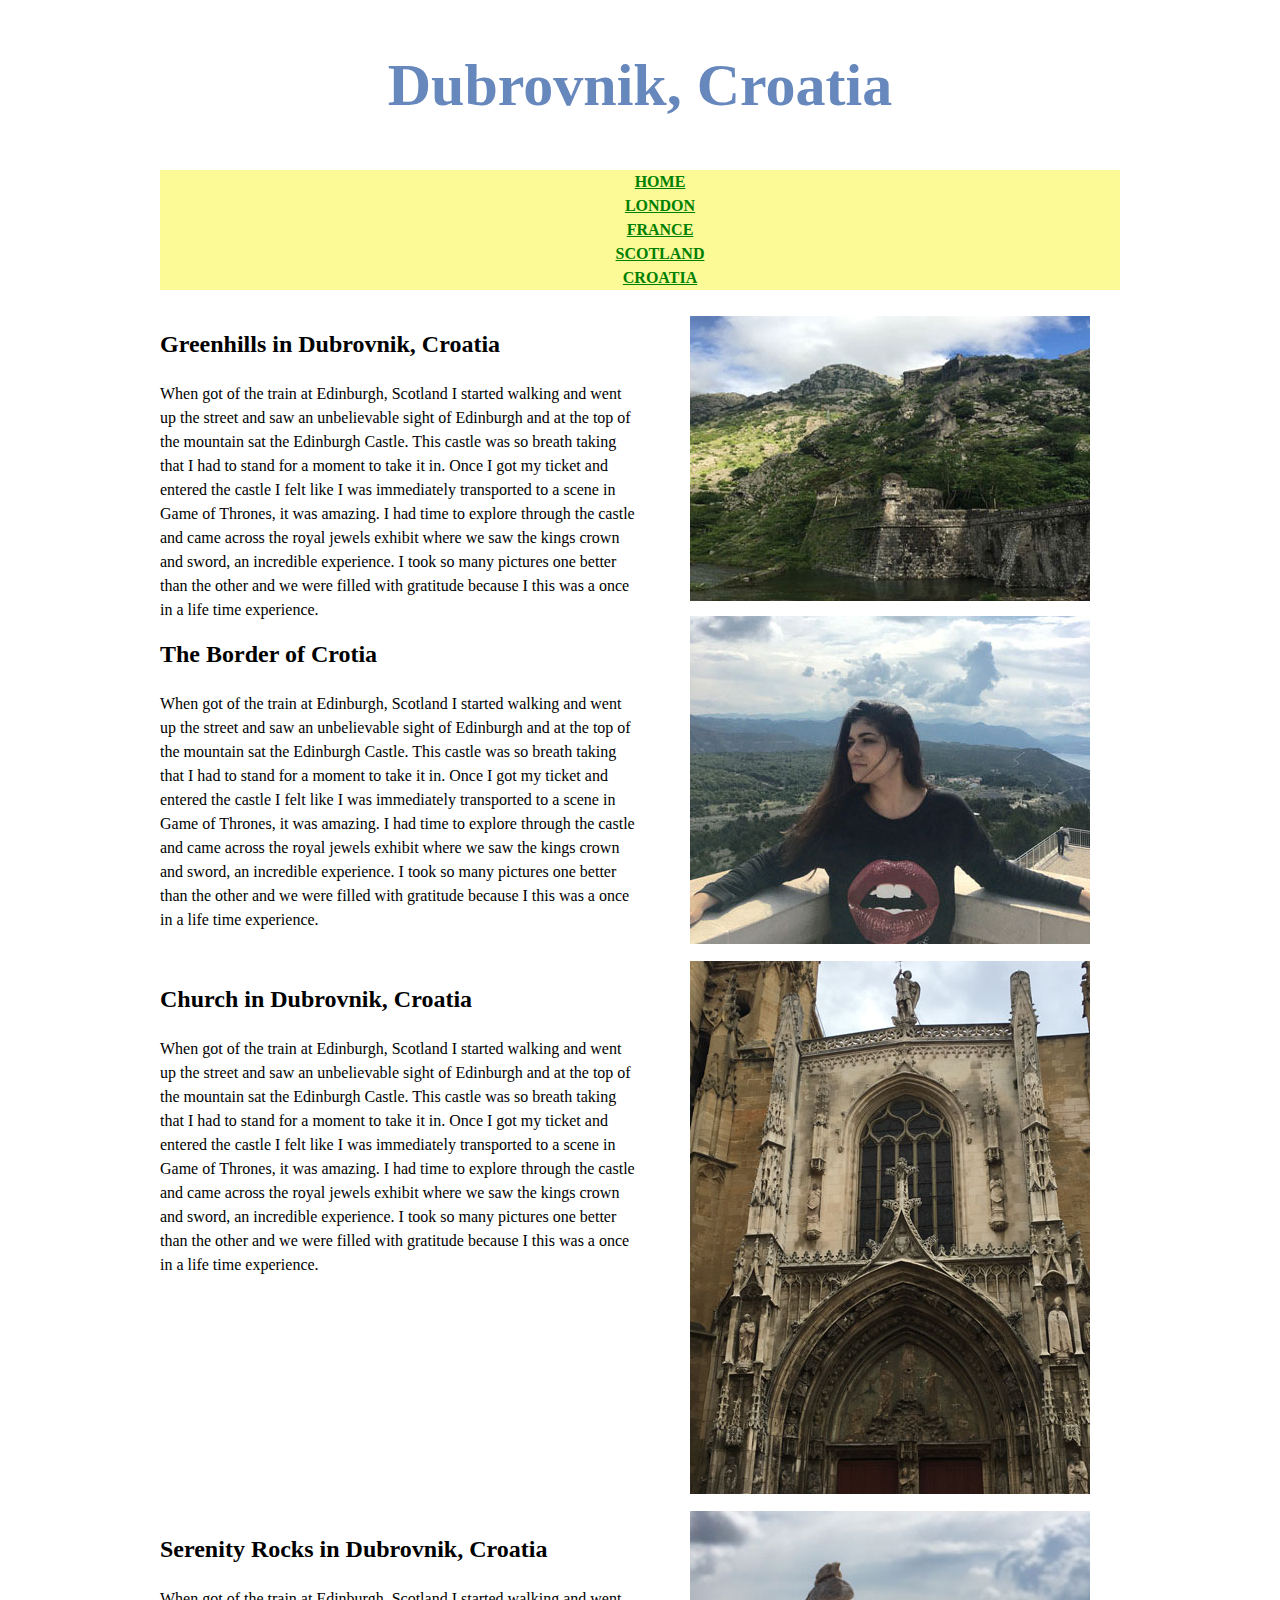
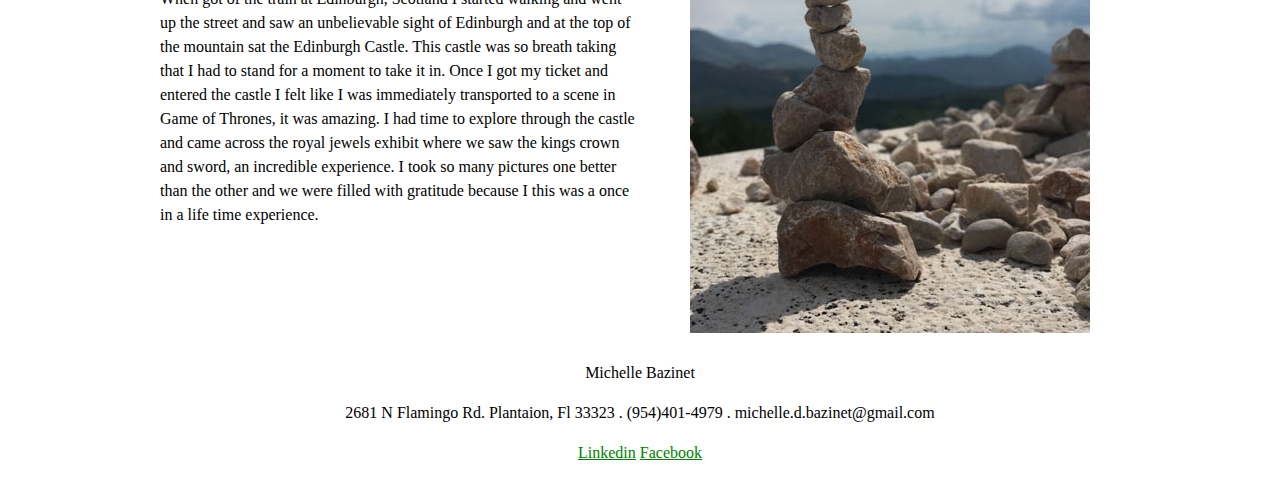
==== croatia.html @ e24077e3 "Final Project" ====
<!DOCTYPE html>

<html lang="en">

  <head>
    <meta charset="UTF-8" />
    <title>M's Travels'</title>
    <link href="style.css" rel="stylesheet" />
  </head>

  <body>

    <div id="wrapper">

    <header>
    <h1>Dubrovnik, Croatia</h1>
    </header>

    <nav>
      <ul>
        <li><a href="travel.html">Home</a></li>
        <li><a href="london.html">London</a></li>
        <li><a href="france.html">France</a></li>
        <li><a href="scotland.html">Scotland</a></li>
        <li><a href="croatia.html">Croatia</a></li>
      </ul>
    </nav>

    <main>

     <section id="hills"><h2>Greenhills in Dubrovnik, Croatia</h2>

       <p>
         When got of the train at Edinburgh, Scotland I started walking and went up the street and saw an unbelievable sight of Edinburgh and at the top of the mountain sat the Edinburgh Castle. This castle was so breath taking that I had to stand for a moment to take it in. Once I got my ticket and entered the castle I felt like I was immediately transported to a scene in Game of Thrones, it was amazing. I had time to explore through the castle and came across the royal jewels exhibit where we saw the kings crown and sword, an incredible experience. I took so many pictures one better than the other and we were filled with gratitude because I this was a once in a life time experience.
       </p>
      </section>

      <section id="greenhillsphoto">
       <img src="greenhills.jpg" alt="Greenhills in Dubrovnik, Croatia" />

     </section>

     <section id="borderofcrotia"><h2>The Border of Crotia</h2>

       <p>
        When got of the train at Edinburgh, Scotland I started walking and went up the street and saw an unbelievable sight of Edinburgh and at the top of the mountain sat the Edinburgh Castle. This castle was so breath taking that I had to stand for a moment to take it in. Once I got my ticket and entered the castle I felt like I was immediately transported to a scene in Game of Thrones, it was amazing. I had time to explore through the castle and came across the royal jewels exhibit where we saw the kings crown and sword, an incredible experience. I took so many pictures one better than the other and we were filled with gratitude because I this was a once in a life time experience.
       </p>
       </section>

     <section id="borderofcrotiaphoto">
       <img src="borderofcrotia.jpg" alt="The Border of Crotia" />

     </section>

     <section id="church"><h2>Church in Dubrovnik, Croatia</h2>

       <p>
         When got of the train at Edinburgh, Scotland I started walking and went up the street and saw an unbelievable sight of Edinburgh and at the top of the mountain sat the Edinburgh Castle. This castle was so breath taking that I had to stand for a moment to take it in. Once I got my ticket and entered the castle I felt like I was immediately transported to a scene in Game of Thrones, it was amazing. I had time to explore through the castle and came across the royal jewels exhibit where we saw the kings crown and sword, an incredible experience. I took so many pictures one better than the other and we were filled with gratitude because I this was a once in a life time experience.
       </p>
      </section>

    <section id="churchphoto">
       <img src="church.jpg" alt="Church in Dubrovnik, Croatia" />

     </section>

     <section id="rocks"><h2>Serenity Rocks in Dubrovnik, Croatia</h2>

       <p>
         When got of the train at Edinburgh, Scotland I started walking and went up the street and saw an unbelievable sight of Edinburgh and at the top of the mountain sat the Edinburgh Castle. This castle was so breath taking that I had to stand for a moment to take it in. Once I got my ticket and entered the castle I felt like I was immediately transported to a scene in Game of Thrones, it was amazing. I had time to explore through the castle and came across the royal jewels exhibit where we saw the kings crown and sword, an incredible experience. I took so many pictures one better than the other and we were filled with gratitude because I this was a once in a life time experience.
       </p>
      </section>

      <section id="rocksphoto">

       <img src="rocks.jpg" alt="Serenity Rocks in Dubrovnik, Croatia" />

     </section>

  </main>

  <footer>

     <p>
       Michelle Bazinet
     </p>

     <p>
       2681 N Flamingo Rd. Plantaion, Fl 33323 . (954)401-4979 . michelle.d.bazinet@gmail.com
     </p>


    <article>

      <a href="https://www.linkedin.com"> Linkedin</a>
      <a href="https://www.facebook.com/michelle.bazinet"> Facebook</a>

   </article>


    </footer>

 </div>

</body>

</html>
---- style.css ----
@import
"@import url("https://fonts.googleapis.com/css?family=Cairo|Great+Vibes|IM+Fell+Great+Primer+SC")";

header{
  font-family: "Great Vibes", cursive;
}

nav{
  font-family: 'IM Fell Great Primer SC', serif;
}

h1{
  font-family: "Great Vibes", cursive;
}

body{
  font-family: "Cairo", sans-serif;
}

body {
  font: 16px/1.5 serif;
}

#wrapper {
  width:960px;
  margin: 0 auto;
}

header {
  font-size: 30px;
  text-align: center;
  color: rgb(103, 136, 188);
  padding-top: 0;
  border: 0;
}

a:link {
 color:green;
}

a:visited {
 color:rgb(103, 136, 188);
}

a:hover {
 color:black;
}

a:active {
 color:pink;
}

nav ul{
  overflow: hidden;
  background-color: rgb(252, 249, 151);
  text-align: center;
}

 nav li{
  float:inherit;
  display: block;
  padding: 14px, 16px;
  list-style-type: none;
  font-weight: bold;
  text-transform: uppercase;
}

main{
  display: grid;
  grid-template-columns: repeat(2,2fr);
  grid-template-rows: 300px;
  grid-row-gap: 10px;
  grid-template-areas: "paris scotland"
                       "london croatia"
                       "essentials adventuers"
}

footer{
  background-color: none;
  text-align: center;
  padding: 5px;
}

footer li{
  list-style-type: none;
  font-weight: bold;
}

#paris{
  padding-right: 50px;
  padding-left: 50px;

}

#london{
  padding-top:300px;
  padding-left: 50px;
}

#croatia{
  padding-top: 300px;
}

#scotland{
  padding-top: 0px;
}

#essentials{
  background-color: rgb(239, 236, 143);
  text-align: center;
  padding: 10px;
}

#adventuers{
  background-color: rgb(239, 236, 143);
  text-align:center;
  padding: 10px;
}


#camdenphoto{
  padding-top: 10px;
  padding-left: 50px;
}

#londoneyephoto{
  padding-top: 40px;
  padding-left: 50px;
}

#stonehengephoto{
  padding-top: 10px;
  padding-left: 50px;
}

#theatrephoto{
  padding-top: 10px;
  padding-left: 50px;
}

#marcellephoto{
  padding-top: 10px;
  padding-left: 50px;
}

#louvrephoto{
  padding-top: 40px;
  padding-left: 50px;
}

#disneyphoto{
  padding-top: 10px;
  padding-left: 50px;
}

#monalisaphoto{
  padding-left: 50px;
}

#castlephoto{
  padding-top: 10px;
  padding-left: 50px;
}

#scotlandfoodphoto{
  padding-top: 40px;
  padding-left: 50px;
}

#scotlandstreetphoto{
  padding-top: 10px;
  padding-left: 50px;
}

#edinburghview{
  padding-left: 50px;
}

#greenhillsphoto{
  padding-top: 10px;
  padding-left: 50px;
}

#borderofcrotiaphoto{
  padding-left: 50px;
}

#churchphoto{
  padding-left: 50px;
}

#rocksphoto{
  padding-left: 50px;
}

/*hover effect*/

.a {
  height: 300px;
  overflow: hidden;
}

a img {
  transition: transform .5s ease;
}

.img-hover-zoom:hover img {
  transform: scale(1.5);
}
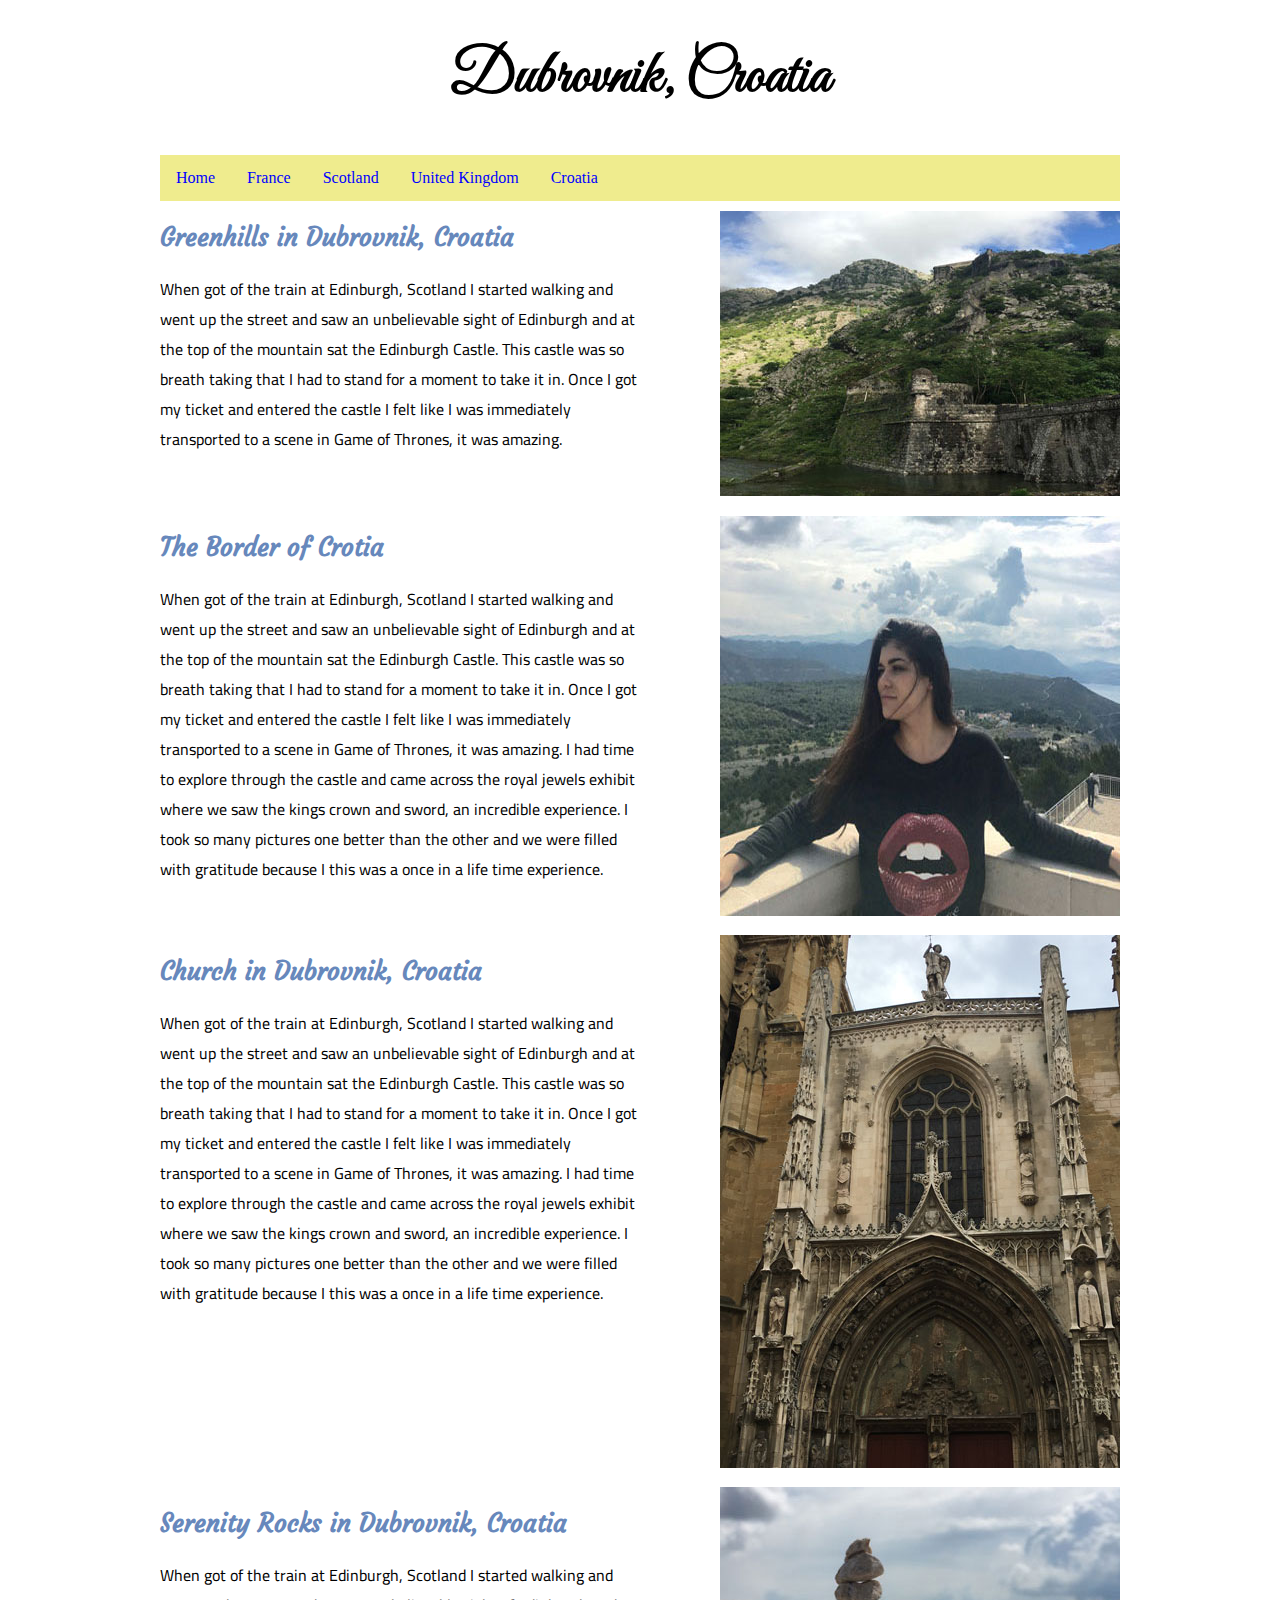
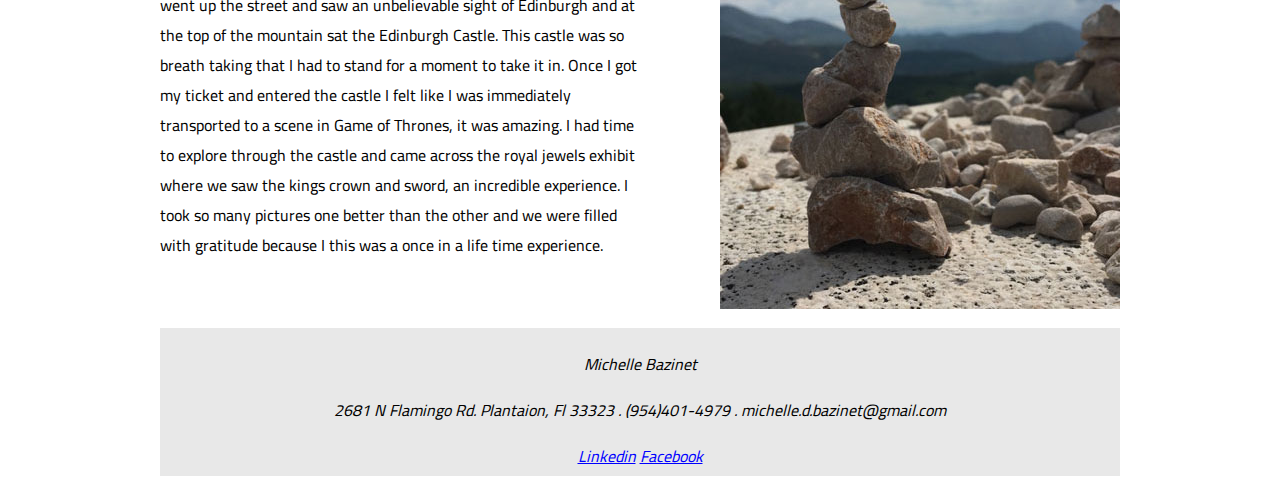
==== commit 06983d83: "Final Project" ====
--- a/croatia.html
+++ b/croatia.html
@@ -18,10 +18,10 @@
 
     <nav>
       <ul>
-        <li><a href="travel.html">Home</a></li>
-        <li><a href="london.html">London</a></li>
+        <li><a href="index.html">Home</a></li>
         <li><a href="france.html">France</a></li>
         <li><a href="scotland.html">Scotland</a></li>
+        <li><a href="london.html">United Kingdom</a></li>
         <li><a href="croatia.html">Croatia</a></li>
       </ul>
     </nav>
@@ -31,7 +31,7 @@
      <section id="hills"><h2>Greenhills in Dubrovnik, Croatia</h2>
 
        <p>
-         When got of the train at Edinburgh, Scotland I started walking and went up the street and saw an unbelievable sight of Edinburgh and at the top of the mountain sat the Edinburgh Castle. This castle was so breath taking that I had to stand for a moment to take it in. Once I got my ticket and entered the castle I felt like I was immediately transported to a scene in Game of Thrones, it was amazing. I had time to explore through the castle and came across the royal jewels exhibit where we saw the kings crown and sword, an incredible experience. I took so many pictures one better than the other and we were filled with gratitude because I this was a once in a life time experience.
+         When got of the train at Edinburgh, Scotland I started walking and went up the street and saw an unbelievable sight of Edinburgh and at the top of the mountain sat the Edinburgh Castle. This castle was so breath taking that I had to stand for a moment to take it in. Once I got my ticket and entered the castle I felt like I was immediately transported to a scene in Game of Thrones, it was amazing.
        </p>
       </section>
 
--- a/style.css
+++ b/style.css
@@ -1,24 +1,28 @@
-@import
-"@import url("https://fonts.googleapis.com/css?family=Cairo|Great+Vibes|IM+Fell+Great+Primer+SC")";
+@import url("https://fonts.googleapis.com/css?family=Cairo|Great+Vibes|IM+Fell+Great+Primer+SC|Courgette");
 
 header{
   font-family: "Great Vibes", cursive;
+  font-size: 30px;
+  text-align: center;
+  color: black;
+  padding-top: 0;
+  border: 0;
 }
 
 nav{
-  font-family: 'IM Fell Great Primer SC', serif;
-}
-
-h1{
-  font-family: "Great Vibes", cursive;
-}
-
-body{
-  font-family: "Cairo", sans-serif;
+  font-size: 16px;
+  font-family: "IM Fell Great Primer SC", serif;
+}
+
+h2{
+  font-size: 25px;
+  font-family: "Courgette", cursive;
+  color: rgb(103, 136, 188);
 }
 
 body {
-  font: 16px/1.5 serif;
+  font-size: 16px;
+  font-family: "cairo", sans-serif;
 }
 
 #wrapper {
@@ -26,16 +30,8 @@
   margin: 0 auto;
 }
 
-header {
-  font-size: 30px;
-  text-align: center;
-  color: rgb(103, 136, 188);
-  padding-top: 0;
-  border: 0;
-}
-
 a:link {
- color:green;
+ color:blue;
 }
 
 a:visited {
@@ -43,27 +39,37 @@
 }
 
 a:hover {
+ color:grey;
+}
+
+a:active {
  color:black;
 }
 
-a:active {
- color:pink;
-}
-
-nav ul{
+nav ul {
+  list-style-type: none;
+  margin: 0;
+  padding: 0;
   overflow: hidden;
-  background-color: rgb(252, 249, 151);
+  background-color: rgb(239, 236, 142);
+}
+
+nav li {
+  float: left;
+}
+
+nav li a {
+  display: block;
+  color: white;
   text-align: center;
-}
-
- nav li{
-  float:inherit;
-  display: block;
-  padding: 14px, 16px;
-  list-style-type: none;
-  font-weight: bold;
-  text-transform: uppercase;
-}
+  padding: 14px 16px;
+  text-decoration: none;
+}
+
+nav li a:hover {
+  background-color: white;
+}
+
 
 main{
   display: grid;
@@ -76,134 +82,202 @@
 }
 
 footer{
-  background-color: none;
+  background-color:rgb(232,232,232);
   text-align: center;
   padding: 5px;
-}
-
-footer li{
-  list-style-type: none;
-  font-weight: bold;
+  font-style:italic;
 }
 
 #paris{
-  padding-right: 50px;
-  padding-left: 50px;
-
+  padding-right: 10px;
 }
 
 #london{
   padding-top:300px;
-  padding-left: 50px;
+  padding-bottom: 250px;
 }
 
 #croatia{
   padding-top: 300px;
+  padding-left: 80px;
+  padding-bottom: 250px;
 }
 
 #scotland{
-  padding-top: 0px;
+  padding-left: 80px;
 }
 
 #essentials{
   background-color: rgb(239, 236, 143);
-  text-align: center;
-  padding: 10px;
+  text-align: left;
+  padding-left: 20px;
+}
+
+#essentials ul{
+  list-style-type: square;
 }
 
 #adventuers{
   background-color: rgb(239, 236, 143);
-  text-align:center;
+  text-align:left;
   padding: 10px;
+  padding-left: 20px;
+}
+
+#adventuers ul{
+  list-style-type: square;
 }
 
 
 #camdenphoto{
   padding-top: 10px;
-  padding-left: 50px;
+  padding-left: 80px;
 }
 
 #londoneyephoto{
-  padding-top: 40px;
-  padding-left: 50px;
+  padding-top: 35px;
+  padding-left: 80px;
 }
 
 #stonehengephoto{
-  padding-top: 10px;
-  padding-left: 50px;
+  padding-left: 80px;
+  padding-bottom: 10px;
 }
 
 #theatrephoto{
   padding-top: 10px;
-  padding-left: 50px;
+  padding-left: 80px;
+  padding-bottom: 20px;
 }
 
 #marcellephoto{
-  padding-top: 10px;
-  padding-left: 50px;
+  padding-top: 30px;
+  padding-left: 80px;
 }
 
 #louvrephoto{
-  padding-top: 40px;
-  padding-left: 50px;
+  padding-top: 70px;
+  padding-left: 80px;
 }
 
 #disneyphoto{
-  padding-top: 10px;
-  padding-left: 50px;
+  padding-left: 80px;
+  padding-bottom: 20px;
 }
 
 #monalisaphoto{
-  padding-left: 50px;
+  padding-left: 80px;
+  padding-bottom: 50px;
+  padding-top: 20px;
 }
 
 #castlephoto{
   padding-top: 10px;
-  padding-left: 50px;
+  padding-left: 80px;
 }
 
 #scotlandfoodphoto{
-  padding-top: 40px;
-  padding-left: 50px;
+  padding-top: 30px;
+  padding-left: 80px;
 }
 
 #scotlandstreetphoto{
   padding-top: 10px;
-  padding-left: 50px;
-}
-
-#edinburghview{
-  padding-left: 50px;
+  padding-left: 80px;
+}
+
+#edinburghviewphoto{
+  padding-left: 80px;
+  padding-top: 10px;
 }
 
 #greenhillsphoto{
   padding-top: 10px;
-  padding-left: 50px;
+  padding-left: 80px;
 }
 
 #borderofcrotiaphoto{
-  padding-left: 50px;
+  padding-left: 80px;
+  padding-top: 5px;
 }
 
 #churchphoto{
-  padding-left: 50px;
+  padding-left: 80px;
 }
 
 #rocksphoto{
-  padding-left: 50px;
-}
-
-/*hover effect*/
-
-.a {
-  height: 300px;
-  overflow: hidden;
-}
-
-a img {
-  transition: transform .5s ease;
-}
-
-.img-hover-zoom:hover img {
-  transform: scale(1.5);
-}
+  padding-left: 80px;
+  padding-bottom: 10px;
+}
+
+#paris{
+        border: 1px solid none;
+        width: 300px;
+        height: 200px;
+        display: inline-block;
+        background: url("img/flynn.jpg") no-repeat;
+        margin-right: 1em;
+        transform: scale(1);
+        position: relative;
+        transition: all 1s ease-in;
+      }
+
+#paris:hover {
+        transform: scale(1.1);
+        z-index: 10;
+        transition: all 1s ease-in;
+}
+
+#scotland{
+        border: 1px solid none;
+        width: 300px;
+        height: 200px;
+        display: inline-block;
+        background: url("img/flynn.jpg") no-repeat;
+        margin-right: 1em;
+        transform: scale(1);
+        position: relative;
+        transition: all 1s ease-in;
+      }
+
+#scotland:hover {
+        transform: scale(1.1);
+        z-index: 10;
+        transition: all 1s ease-in;
+}
+
+#croatia{
+        border: 1px solid none;
+        width: 300px;
+        height: 200px;
+        display: inline-block;
+        background: url("img/flynn.jpg") no-repeat;
+        margin-right: 1em;
+        transform: scale(1);
+        position: relative;
+        transition: all 1s ease-in;
+      }
+
+#croatia:hover {
+        transform: scale(1.1);
+        z-index: 10;
+        transition: all 1s ease-in;
+}
+
+#london{
+        border: 1px solid none;
+        width: 300px;
+        height: 200px;
+        display: inline-block;
+        background: url("img/flynn.jpg") no-repeat;
+        margin-right: 1em;
+        transform: scale(1);
+        position: relative;
+        transition: all 1s ease-in;
+      }
+
+#london:hover {
+        transform: scale(1.1);
+        z-index: 10;
+        transition: all 1s ease-in;
+}
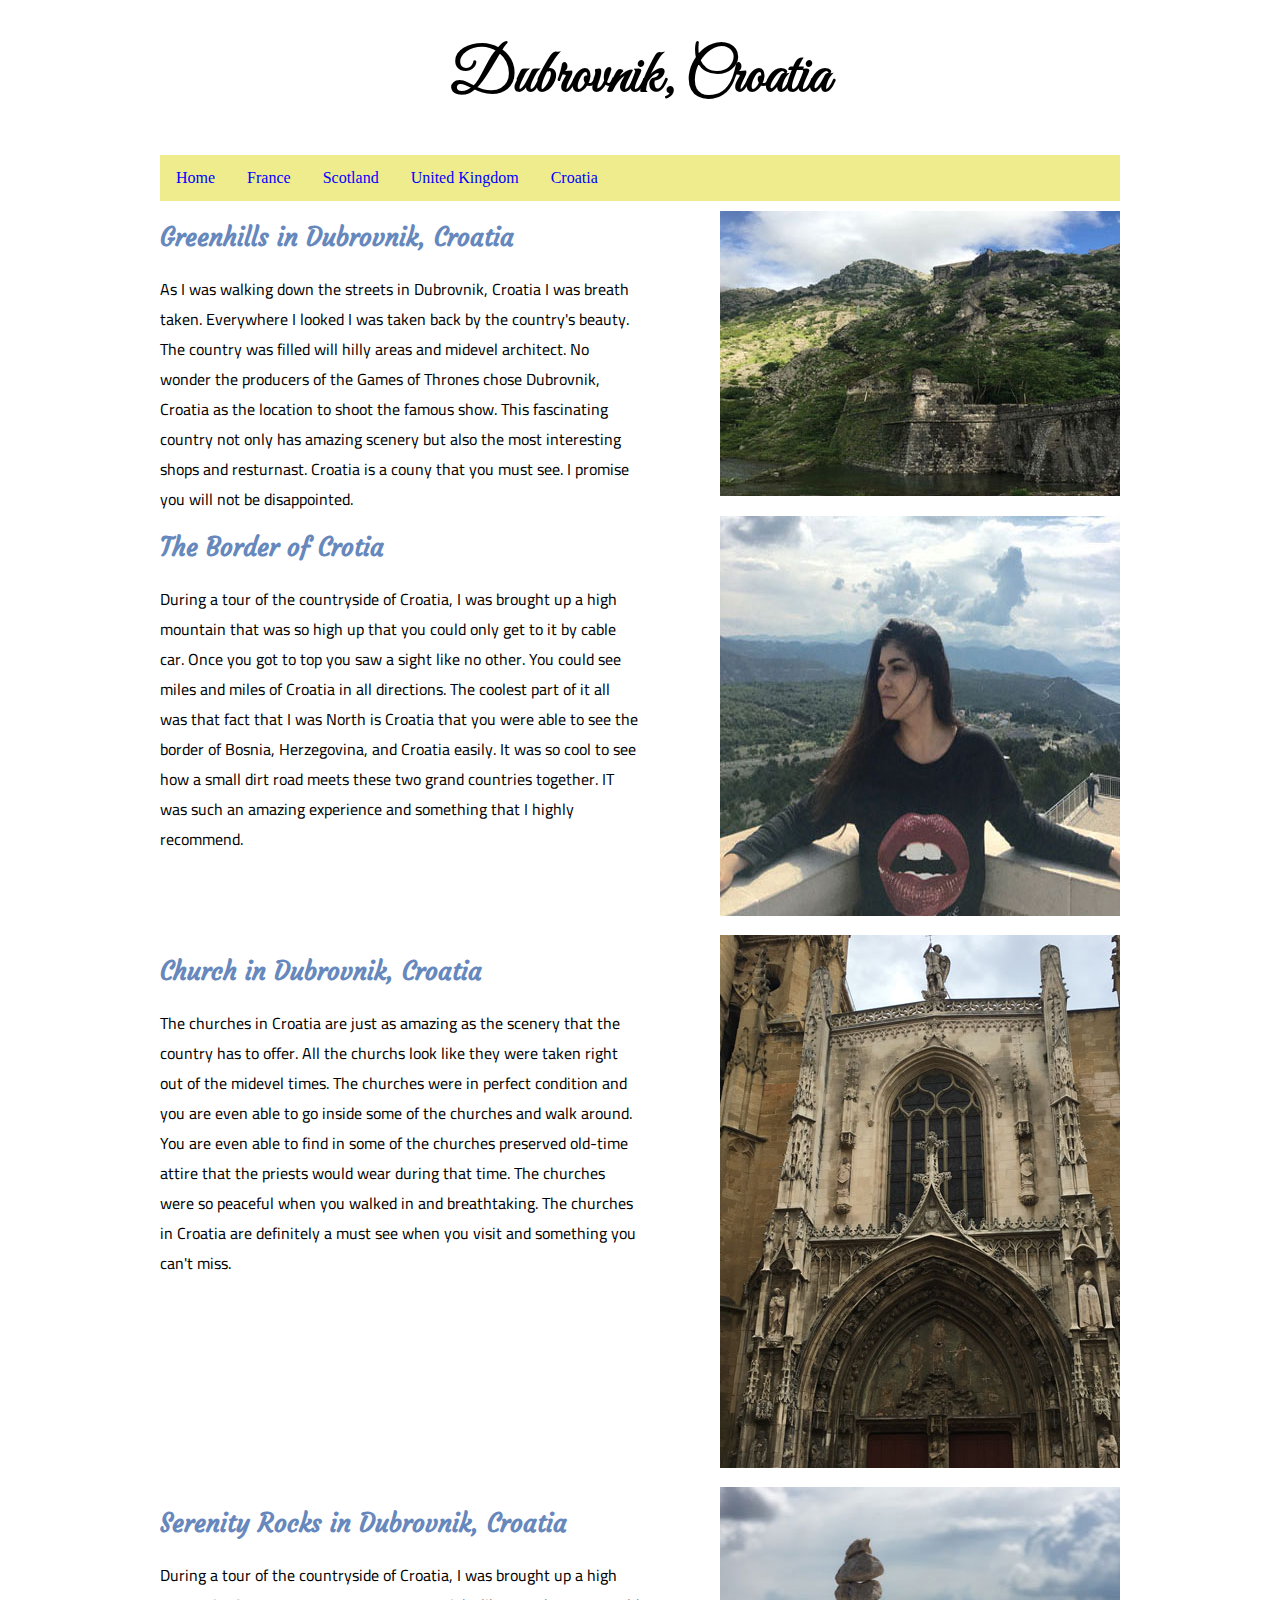
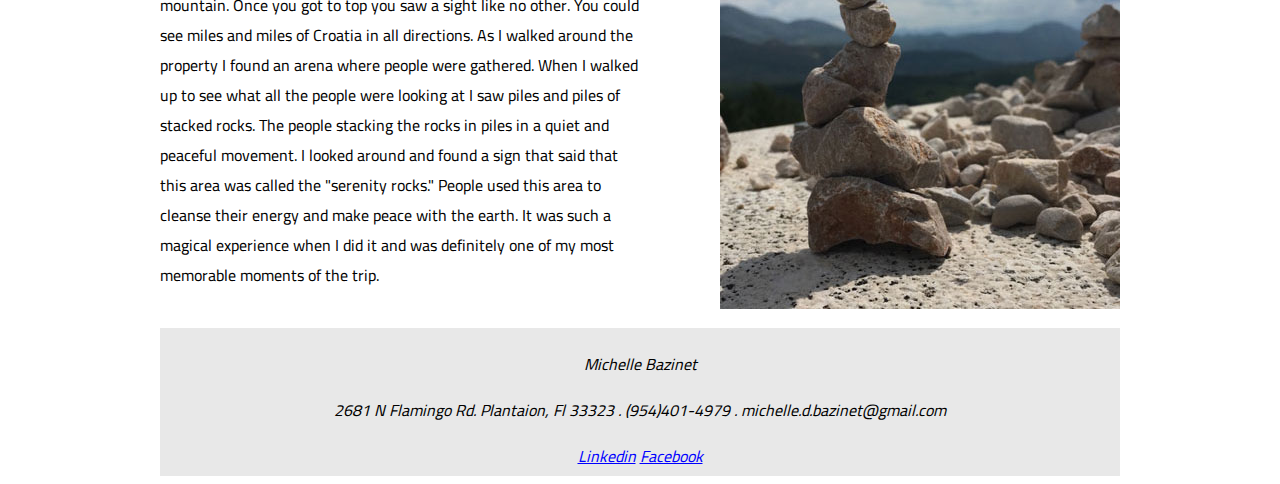
==== commit bba12747: "Final Project Edits" ====
--- a/croatia.html
+++ b/croatia.html
@@ -31,7 +31,7 @@
      <section id="hills"><h2>Greenhills in Dubrovnik, Croatia</h2>
 
        <p>
-         When got of the train at Edinburgh, Scotland I started walking and went up the street and saw an unbelievable sight of Edinburgh and at the top of the mountain sat the Edinburgh Castle. This castle was so breath taking that I had to stand for a moment to take it in. Once I got my ticket and entered the castle I felt like I was immediately transported to a scene in Game of Thrones, it was amazing.
+         As I was walking down the streets in Dubrovnik, Croatia I was breath taken. Everywhere I looked I was taken back by the country's beauty. The country was filled will hilly areas and midevel architect. No wonder the producers of the Games of Thrones chose Dubrovnik, Croatia as the location to shoot the famous show. This fascinating country not only has amazing scenery but also the most interesting shops and resturnast. Croatia is a couny that you must see. I promise you will not be disappointed.
        </p>
       </section>
 
@@ -43,7 +43,7 @@
      <section id="borderofcrotia"><h2>The Border of Crotia</h2>
 
        <p>
-        When got of the train at Edinburgh, Scotland I started walking and went up the street and saw an unbelievable sight of Edinburgh and at the top of the mountain sat the Edinburgh Castle. This castle was so breath taking that I had to stand for a moment to take it in. Once I got my ticket and entered the castle I felt like I was immediately transported to a scene in Game of Thrones, it was amazing. I had time to explore through the castle and came across the royal jewels exhibit where we saw the kings crown and sword, an incredible experience. I took so many pictures one better than the other and we were filled with gratitude because I this was a once in a life time experience.
+      During a tour of the countryside of Croatia, I was brought up a high mountain that was so high up that you could only get to it by cable car. Once you got to top you saw a sight like no other. You could see miles and miles of Croatia in all directions. The coolest part of it all was that fact that I was North is Croatia that you were able to see the border of Bosnia, Herzegovina, and Croatia easily. It was so cool to see how a small dirt road meets these two grand countries together.  IT was such an amazing experience and something that I highly recommend.
        </p>
        </section>
 
@@ -55,7 +55,7 @@
      <section id="church"><h2>Church in Dubrovnik, Croatia</h2>
 
        <p>
-         When got of the train at Edinburgh, Scotland I started walking and went up the street and saw an unbelievable sight of Edinburgh and at the top of the mountain sat the Edinburgh Castle. This castle was so breath taking that I had to stand for a moment to take it in. Once I got my ticket and entered the castle I felt like I was immediately transported to a scene in Game of Thrones, it was amazing. I had time to explore through the castle and came across the royal jewels exhibit where we saw the kings crown and sword, an incredible experience. I took so many pictures one better than the other and we were filled with gratitude because I this was a once in a life time experience.
+         The churches in Croatia are just as amazing as the scenery that the country has to offer. All the churchs look like they were taken right out of the midevel times. The churches were in perfect condition and you are even able to go inside some of the churches and walk around. You are even able to find in some of the churches preserved old-time attire that the priests would wear during that time. The churches were so peaceful when you walked in and breathtaking. The churches in Croatia are definitely a must see when you visit and something you can't miss.
        </p>
       </section>
 
@@ -67,7 +67,7 @@
      <section id="rocks"><h2>Serenity Rocks in Dubrovnik, Croatia</h2>
 
        <p>
-         When got of the train at Edinburgh, Scotland I started walking and went up the street and saw an unbelievable sight of Edinburgh and at the top of the mountain sat the Edinburgh Castle. This castle was so breath taking that I had to stand for a moment to take it in. Once I got my ticket and entered the castle I felt like I was immediately transported to a scene in Game of Thrones, it was amazing. I had time to explore through the castle and came across the royal jewels exhibit where we saw the kings crown and sword, an incredible experience. I took so many pictures one better than the other and we were filled with gratitude because I this was a once in a life time experience.
+        During a tour of the countryside of Croatia, I was brought up a high mountain. Once you got to top you saw a sight like no other. You could see miles and miles of Croatia in all directions. As I walked around the property I found an arena where people were gathered. When I walked up to see what all the people were looking at I saw piles and piles of stacked rocks. The people stacking the rocks in piles in a quiet and peaceful movement. I looked around and found a sign that said that this area was called the "serenity rocks." People used this area to cleanse their energy and make peace with the earth. It was such a magical experience when I did it and was definitely one of my most memorable moments of the trip. 
        </p>
       </section>
 
--- a/style.css
+++ b/style.css
@@ -215,7 +215,7 @@
         width: 300px;
         height: 200px;
         display: inline-block;
-        background: url("img/flynn.jpg") no-repeat;
+        background: url("img/paris.jpg") no-repeat;
         margin-right: 1em;
         transform: scale(1);
         position: relative;
@@ -233,7 +233,7 @@
         width: 300px;
         height: 200px;
         display: inline-block;
-        background: url("img/flynn.jpg") no-repeat;
+        background: url("img/scotland.jpg") no-repeat;
         margin-right: 1em;
         transform: scale(1);
         position: relative;
@@ -251,7 +251,7 @@
         width: 300px;
         height: 200px;
         display: inline-block;
-        background: url("img/flynn.jpg") no-repeat;
+        background: url("img/croatia.jpg") no-repeat;
         margin-right: 1em;
         transform: scale(1);
         position: relative;
@@ -269,7 +269,7 @@
         width: 300px;
         height: 200px;
         display: inline-block;
-        background: url("img/flynn.jpg") no-repeat;
+        background: url("img/london.jpg") no-repeat;
         margin-right: 1em;
         transform: scale(1);
         position: relative;
